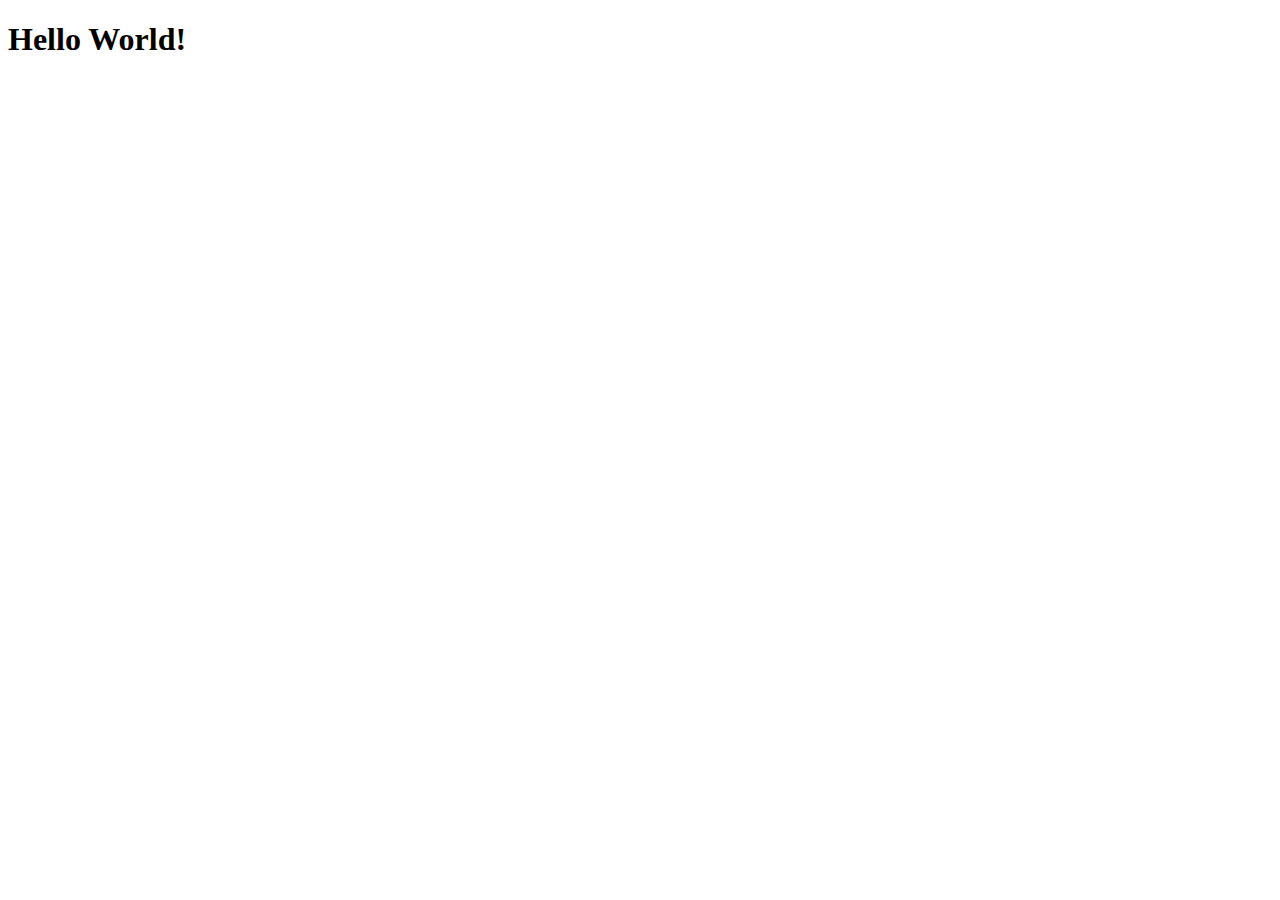
==== index.html @ 0bd21d9e "Fix: Link html to stylesheet" ====
<!DOCTYPE html>
<html lang="en">
<head>
    <meta charset="UTF-8">
    <meta name="viewport" content="width=device-width, initial-scale=1.0">
    <title>Ingenjörshistoria</title>
    <link rel="stylesheet" href="style.css">
</head>
<body>
    <header><h1>Hello World!</h1></header>
</body>
</html>
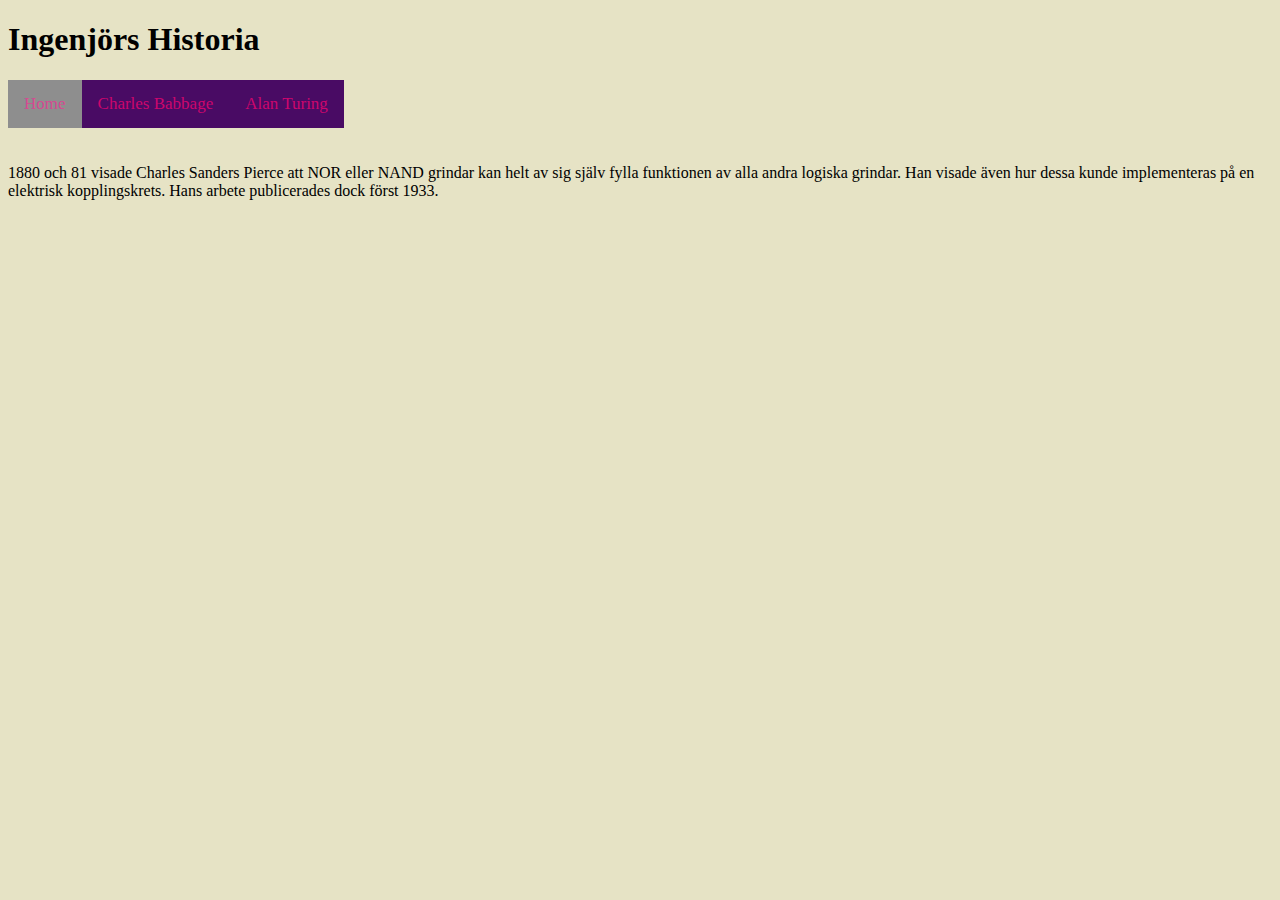
==== commit 5a164355: "Framework for styling and text body done" ====
--- a/index.html
+++ b/index.html
@@ -3,10 +3,22 @@
 <head>
     <meta charset="UTF-8">
     <meta name="viewport" content="width=device-width, initial-scale=1.0">
-    <title>Ingenjörshistoria</title>
+    <title>Ingenjörs Historia</title>
     <link rel="stylesheet" href="style.css">
 </head>
 <body>
-    <header><h1>Hello World!</h1></header>
+    <header><h1>Ingenjörs Historia</h1></header>
+    <div class="grid-container">
+        <div class="topnav">
+            <a class= "active" href="index.html">Home</a>
+            <a href="Charles Babbage.html">Charles Babbage</a>
+            <a href="Alan Turing.html">Alan Turing</a>
+        </div>
+        <div class="timeline">
+            <p>1880 och 81 visade Charles Sanders Pierce att NOR eller NAND grindar kan helt av sig själv fylla funktionen av alla andra logiska grindar. Han visade även hur dessa kunde implementeras på en elektrisk kopplingskrets. Hans arbete publicerades dock först 1933.</p>
+        </div> 
+    </div> 
+    
+    
 </body>
 </html>--- a/style.css
+++ b/style.css
@@ -0,0 +1,37 @@
+
+body {
+    background-color: rgb(230, 227, 197);
+}
+
+/* Style the links inside the navigation bar */
+.topnav a {
+    float: left;
+    color: #cd066d;
+    background-color: #490b64;
+    text-align: center;
+    padding: 14px 16px;
+    text-decoration: none;
+    font-size: 17px;
+}
+  
+/* Change the color of links on hover */  
+.topnav a:hover {
+    background-color: #5a0b64;
+    color: #cd066d;
+}
+
+.topnav a.active {
+    background-color: #8e8e8e;
+    color: #d54991;
+}
+
+.grid-container {
+    display: grid;
+    grid-template-rows: 1fr 1fr;
+}
+.textgrid {
+    display: grid;
+    grid-template-rows: 1fr 1fr;
+    grid-template-columns: 1fr 1fr;
+}
+
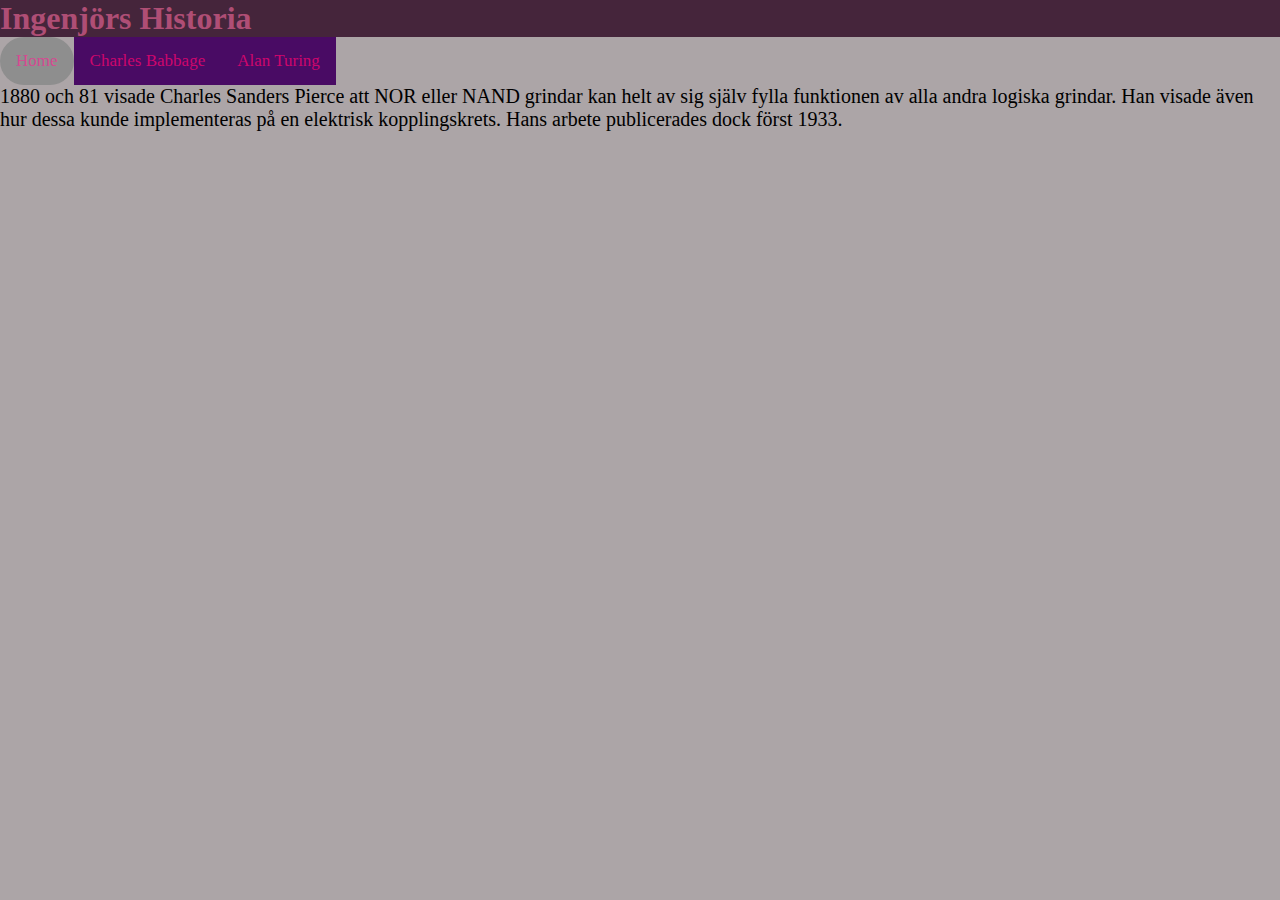
==== commit 5cca97d0: "Merge branch 'main' of https://github.com/IngenjorsHistoria/Ingenjors-Historia-Website" ====
--- a/index.html
+++ b/index.html
@@ -3,7 +3,7 @@
 <head>
     <meta charset="UTF-8">
     <meta name="viewport" content="width=device-width, initial-scale=1.0">
-    <title>Ingenjörs Historia</title>
+    <title>Ingenjörshistoria</title>
     <link rel="stylesheet" href="style.css">
 </head>
 <body>
--- a/style.css
+++ b/style.css
@@ -35,3 +35,75 @@
     grid-template-columns: 1fr 1fr;
 }
 
+@import url('https://fonts.googleapis.com/css2?family=Irish+Grover&family=Jacques+Francois+Shadow&family=Life+Savers&display=swap');
+
+* {
+    margin: 0;
+    padding: 0;
+    box-sizing: border-box;
+}
+
+body {
+    background-color: #ACA5A7;
+    font-family: 'Life Savers', serif;
+    font-size: 20px;
+}
+
+header {
+    background-color: #45253B;
+}
+
+nav {
+    display: flex;
+    flex-direction: row;
+    justify-content: space-around;
+    list-style: none;
+}
+
+nav a {
+    font-family: 'Irish Grover', cursive;
+    font-size: 48px;
+    color: #AF4E75;
+    text-shadow: 2px 2px 4px #222222;
+    width: 33%;
+    text-align: center;
+    padding: 5px;
+    text-decoration: none;
+}
+
+a.active {
+    background-color: #ACA5A7;
+    border-radius: 25px;
+    margin-bottom: -25px;
+}
+
+div.contentContainer {
+    display: flex;
+    flex-direction: row;
+    flex-wrap: wrap;
+}
+
+div.bubble {
+    background-color: #E7E6DC;
+    border-radius: 25px;
+    padding: 1em;
+    margin: 2em;
+    box-shadow: 2px 5px 2px #888888;
+    max-width: 700px;
+}
+
+div.photo {
+
+}
+
+img {
+    width: 100%;
+    height: auto;
+    border-radius: 25px;
+}
+
+h1 {
+    font-family: 'Jacques Francois Shadow', serif;
+    color: #AF4E75;
+    font-size: 32px;
+}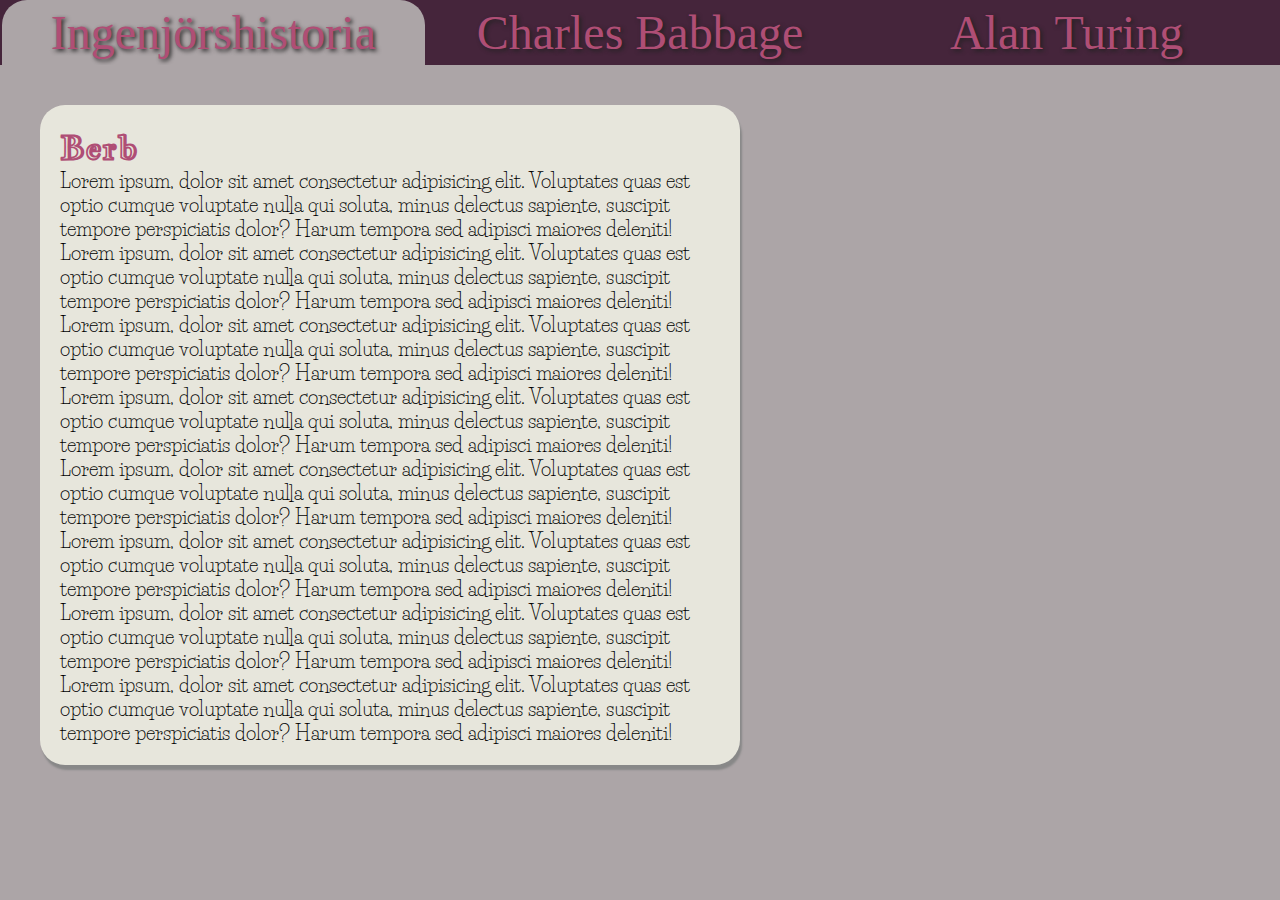
==== commit b074a2b4: "FIX: Post merge cleanup" ====
--- a/index.html
+++ b/index.html
@@ -7,18 +7,29 @@
     <link rel="stylesheet" href="style.css">
 </head>
 <body>
-    <header><h1>Ingenjörs Historia</h1></header>
-    <div class="grid-container">
-        <div class="topnav">
-            <a class= "active" href="index.html">Home</a>
+    <header>
+        <nav>
+            <a href="index.html" class="active">Ingenjörshistoria</a>
             <a href="Charles Babbage.html">Charles Babbage</a>
             <a href="Alan Turing.html">Alan Turing</a>
+        </nav>
+    </header>
+    <div class="contentContainer">
+        <div>
+            <div class="bubble">
+                <h1>Berb</h1>
+                <p>Lorem ipsum, dolor sit amet consectetur adipisicing elit. Voluptates quas est optio cumque voluptate nulla qui soluta, minus delectus sapiente, suscipit tempore perspiciatis dolor? Harum tempora sed adipisci maiores deleniti!</p>
+                <p>Lorem ipsum, dolor sit amet consectetur adipisicing elit. Voluptates quas est optio cumque voluptate nulla qui soluta, minus delectus sapiente, suscipit tempore perspiciatis dolor? Harum tempora sed adipisci maiores deleniti!</p>
+                <p>Lorem ipsum, dolor sit amet consectetur adipisicing elit. Voluptates quas est optio cumque voluptate nulla qui soluta, minus delectus sapiente, suscipit tempore perspiciatis dolor? Harum tempora sed adipisci maiores deleniti!</p>
+                <p>Lorem ipsum, dolor sit amet consectetur adipisicing elit. Voluptates quas est optio cumque voluptate nulla qui soluta, minus delectus sapiente, suscipit tempore perspiciatis dolor? Harum tempora sed adipisci maiores deleniti!</p>
+                <p>Lorem ipsum, dolor sit amet consectetur adipisicing elit. Voluptates quas est optio cumque voluptate nulla qui soluta, minus delectus sapiente, suscipit tempore perspiciatis dolor? Harum tempora sed adipisci maiores deleniti!</p>
+                <p>Lorem ipsum, dolor sit amet consectetur adipisicing elit. Voluptates quas est optio cumque voluptate nulla qui soluta, minus delectus sapiente, suscipit tempore perspiciatis dolor? Harum tempora sed adipisci maiores deleniti!</p>
+                <p>Lorem ipsum, dolor sit amet consectetur adipisicing elit. Voluptates quas est optio cumque voluptate nulla qui soluta, minus delectus sapiente, suscipit tempore perspiciatis dolor? Harum tempora sed adipisci maiores deleniti!</p>
+                <p>Lorem ipsum, dolor sit amet consectetur adipisicing elit. Voluptates quas est optio cumque voluptate nulla qui soluta, minus delectus sapiente, suscipit tempore perspiciatis dolor? Harum tempora sed adipisci maiores deleniti!</p>
+            </div>
         </div>
-        <div class="timeline">
-            <p>1880 och 81 visade Charles Sanders Pierce att NOR eller NAND grindar kan helt av sig själv fylla funktionen av alla andra logiska grindar. Han visade även hur dessa kunde implementeras på en elektrisk kopplingskrets. Hans arbete publicerades dock först 1933.</p>
-        </div> 
-    </div> 
-    
-    
+        <div>
+        </div>
+    </div>
 </body>
 </html>--- a/style.css
+++ b/style.css
@@ -1,40 +1,3 @@
-
-body {
-    background-color: rgb(230, 227, 197);
-}
-
-/* Style the links inside the navigation bar */
-.topnav a {
-    float: left;
-    color: #cd066d;
-    background-color: #490b64;
-    text-align: center;
-    padding: 14px 16px;
-    text-decoration: none;
-    font-size: 17px;
-}
-  
-/* Change the color of links on hover */  
-.topnav a:hover {
-    background-color: #5a0b64;
-    color: #cd066d;
-}
-
-.topnav a.active {
-    background-color: #8e8e8e;
-    color: #d54991;
-}
-
-.grid-container {
-    display: grid;
-    grid-template-rows: 1fr 1fr;
-}
-.textgrid {
-    display: grid;
-    grid-template-rows: 1fr 1fr;
-    grid-template-columns: 1fr 1fr;
-}
-
 @import url('https://fonts.googleapis.com/css2?family=Irish+Grover&family=Jacques+Francois+Shadow&family=Life+Savers&display=swap');
 
 * {
@@ -69,18 +32,28 @@
     text-align: center;
     padding: 5px;
     text-decoration: none;
+    border-radius: 25px;
 }
 
 a.active {
     background-color: #ACA5A7;
-    border-radius: 25px;
     margin-bottom: -25px;
 }
+
+nav a:hover {
+    color: #222222;
+    background-color: #AF4E75;
+    margin-bottom: -25px;
+}
+
 
 div.contentContainer {
     display: flex;
     flex-direction: row;
     flex-wrap: wrap;
+    background-color: #ACA5A7;
+    position: relative;
+    z-index: 1;
 }
 
 div.bubble {
@@ -92,15 +65,17 @@
     max-width: 700px;
 }
 
-div.photo {
-
-}
-
 img {
     width: 100%;
     height: auto;
     border-radius: 25px;
+    margin-top: -50%;
 }
+
+div.photo {
+    margin-top: 45%;
+}
+
 
 h1 {
     font-family: 'Jacques Francois Shadow', serif;
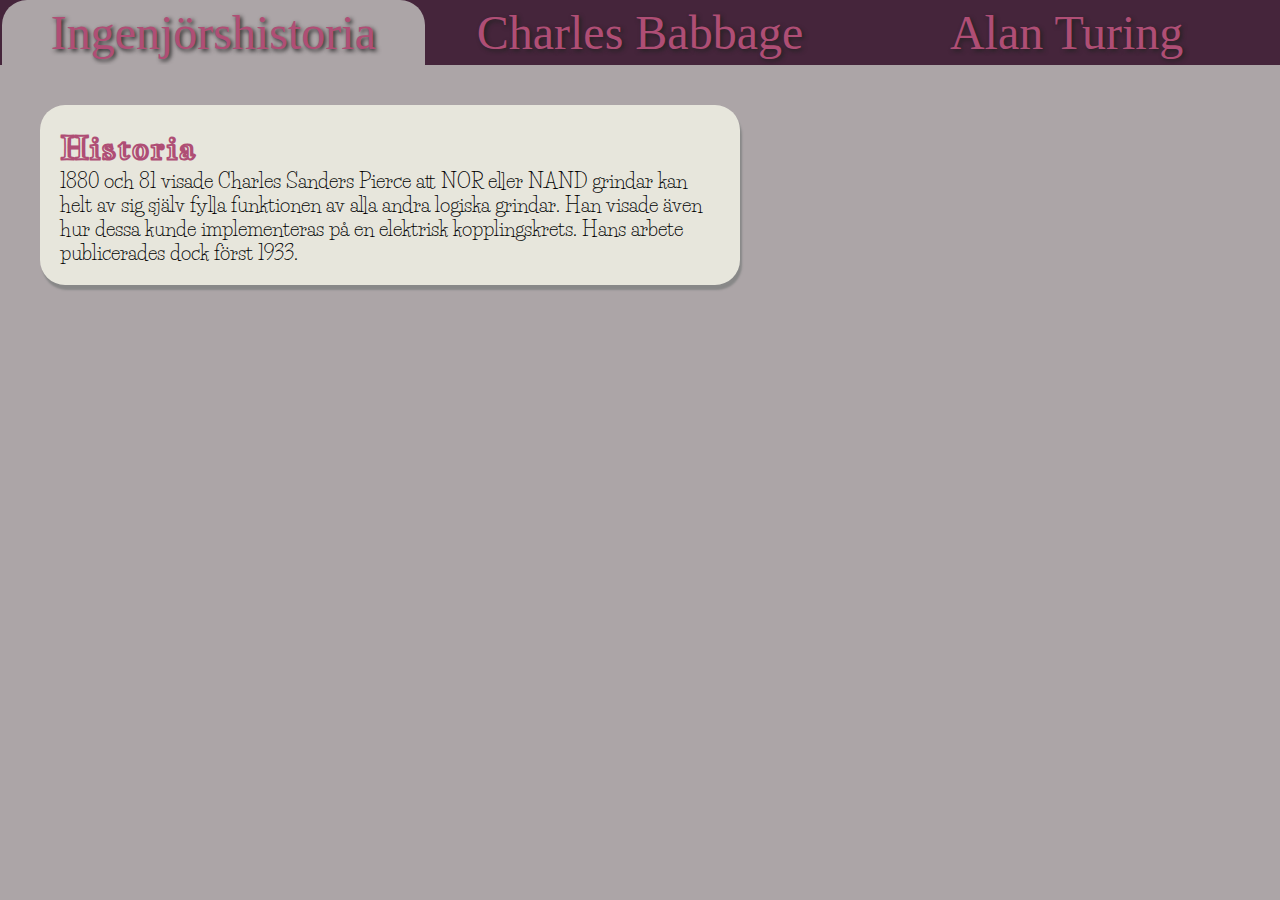
==== commit a51302ed: "Charles Sanders Pierce delen av historia klar" ====
--- a/index.html
+++ b/index.html
@@ -17,15 +17,8 @@
     <div class="contentContainer">
         <div>
             <div class="bubble">
-                <h1>Berb</h1>
-                <p>Lorem ipsum, dolor sit amet consectetur adipisicing elit. Voluptates quas est optio cumque voluptate nulla qui soluta, minus delectus sapiente, suscipit tempore perspiciatis dolor? Harum tempora sed adipisci maiores deleniti!</p>
-                <p>Lorem ipsum, dolor sit amet consectetur adipisicing elit. Voluptates quas est optio cumque voluptate nulla qui soluta, minus delectus sapiente, suscipit tempore perspiciatis dolor? Harum tempora sed adipisci maiores deleniti!</p>
-                <p>Lorem ipsum, dolor sit amet consectetur adipisicing elit. Voluptates quas est optio cumque voluptate nulla qui soluta, minus delectus sapiente, suscipit tempore perspiciatis dolor? Harum tempora sed adipisci maiores deleniti!</p>
-                <p>Lorem ipsum, dolor sit amet consectetur adipisicing elit. Voluptates quas est optio cumque voluptate nulla qui soluta, minus delectus sapiente, suscipit tempore perspiciatis dolor? Harum tempora sed adipisci maiores deleniti!</p>
-                <p>Lorem ipsum, dolor sit amet consectetur adipisicing elit. Voluptates quas est optio cumque voluptate nulla qui soluta, minus delectus sapiente, suscipit tempore perspiciatis dolor? Harum tempora sed adipisci maiores deleniti!</p>
-                <p>Lorem ipsum, dolor sit amet consectetur adipisicing elit. Voluptates quas est optio cumque voluptate nulla qui soluta, minus delectus sapiente, suscipit tempore perspiciatis dolor? Harum tempora sed adipisci maiores deleniti!</p>
-                <p>Lorem ipsum, dolor sit amet consectetur adipisicing elit. Voluptates quas est optio cumque voluptate nulla qui soluta, minus delectus sapiente, suscipit tempore perspiciatis dolor? Harum tempora sed adipisci maiores deleniti!</p>
-                <p>Lorem ipsum, dolor sit amet consectetur adipisicing elit. Voluptates quas est optio cumque voluptate nulla qui soluta, minus delectus sapiente, suscipit tempore perspiciatis dolor? Harum tempora sed adipisci maiores deleniti!</p>
+                <h1>Historia</h1>
+                <p>1880 och 81 visade Charles Sanders Pierce att NOR eller NAND grindar kan helt av sig själv fylla funktionen av alla andra logiska grindar. Han visade även hur dessa kunde implementeras på en elektrisk kopplingskrets. Hans arbete publicerades dock först 1933.</p>
             </div>
         </div>
         <div>
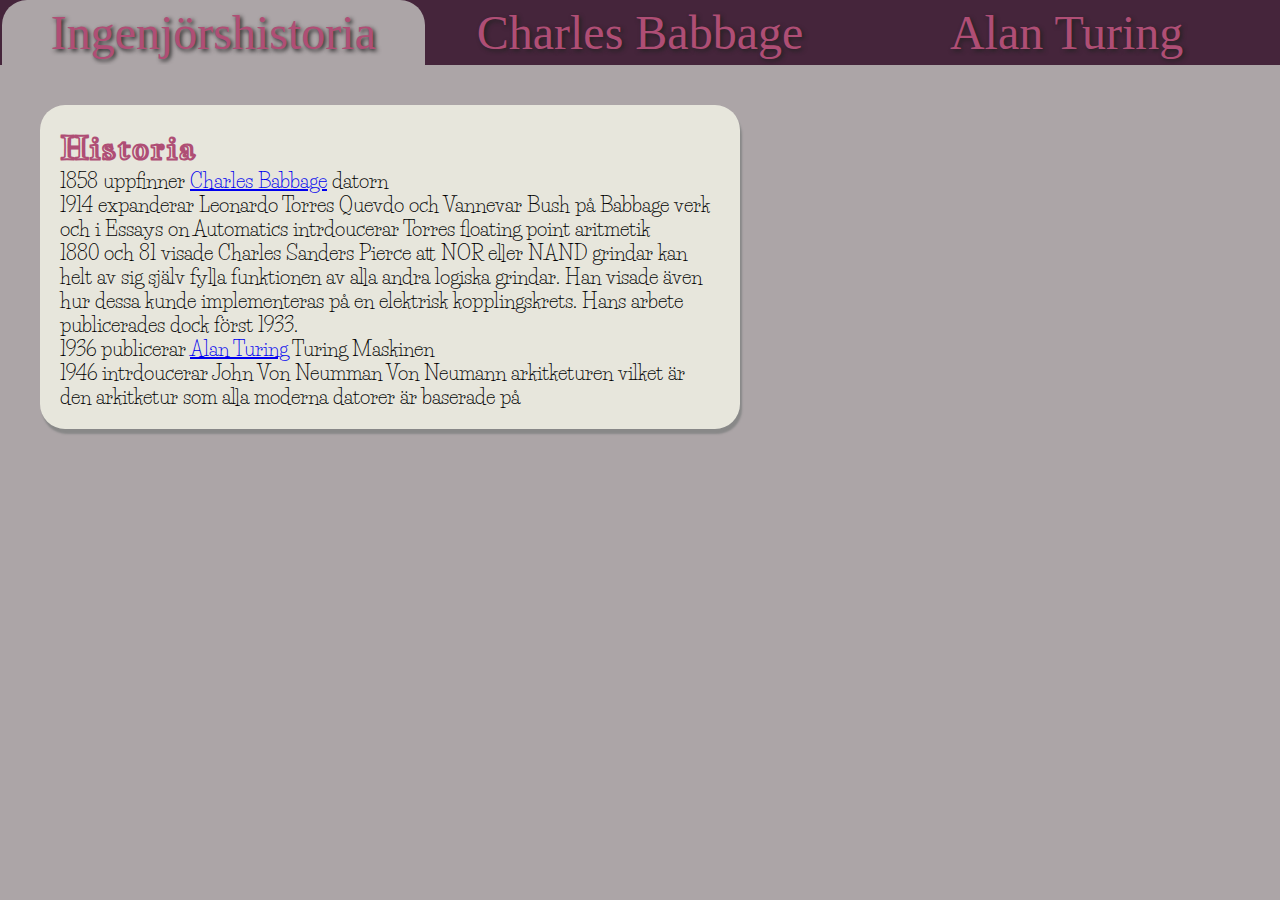
==== commit 1fcfaf1f: "General history finnished" ====
--- a/index.html
+++ b/index.html
@@ -18,7 +18,11 @@
         <div>
             <div class="bubble">
                 <h1>Historia</h1>
+                <p>1858 uppfinner <a href="Charles Babbage.html">Charles Babbage</a> datorn</p>
+                <p>1914 expanderar Leonardo Torres Quevdo och Vannevar Bush på Babbage verk och i Essays on Automatics intrdoucerar Torres floating point aritmetik</p>
                 <p>1880 och 81 visade Charles Sanders Pierce att NOR eller NAND grindar kan helt av sig själv fylla funktionen av alla andra logiska grindar. Han visade även hur dessa kunde implementeras på en elektrisk kopplingskrets. Hans arbete publicerades dock först 1933.</p>
+                <p>1936 publicerar <a href="Alan Turing.html">Alan Turing</a> Turing Maskinen</p>
+                <p>1946 intrdoucerar John Von Neumman Von Neumann arkitketuren vilket är den arkitketur som alla moderna datorer är baserade på</p>
             </div>
         </div>
         <div>
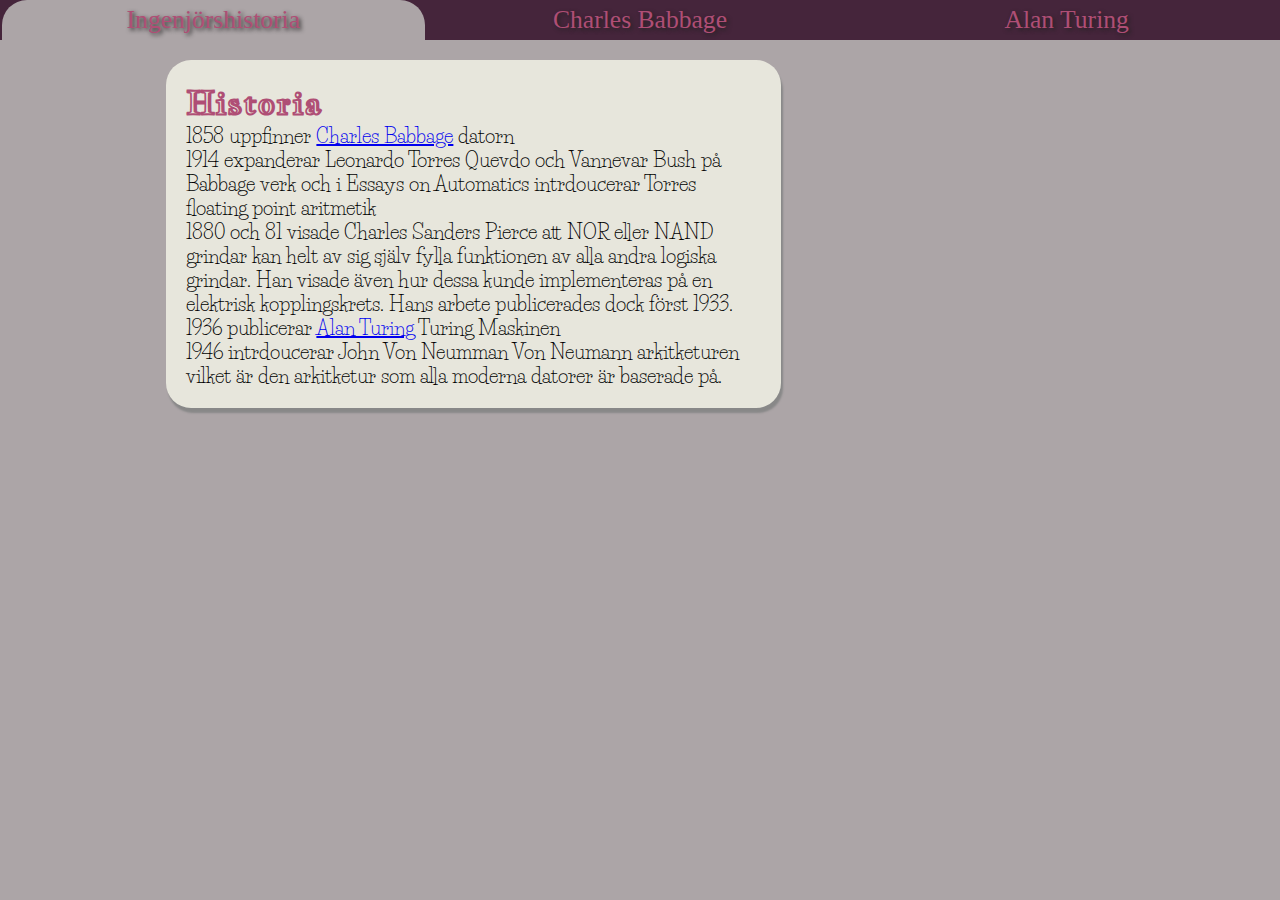
==== commit d20ba15c: "Testing branch protection" ====
--- a/index.html
+++ b/index.html
@@ -22,7 +22,7 @@
                 <p>1914 expanderar Leonardo Torres Quevdo och Vannevar Bush på Babbage verk och i Essays on Automatics intrdoucerar Torres floating point aritmetik</p>
                 <p>1880 och 81 visade Charles Sanders Pierce att NOR eller NAND grindar kan helt av sig själv fylla funktionen av alla andra logiska grindar. Han visade även hur dessa kunde implementeras på en elektrisk kopplingskrets. Hans arbete publicerades dock först 1933.</p>
                 <p>1936 publicerar <a href="Alan Turing.html">Alan Turing</a> Turing Maskinen</p>
-                <p>1946 intrdoucerar John Von Neumman Von Neumann arkitketuren vilket är den arkitketur som alla moderna datorer är baserade på</p>
+                <p>1946 intrdoucerar John Von Neumman Von Neumann arkitketuren vilket är den arkitketur som alla moderna datorer är baserade på.</p>
             </div>
         </div>
         <div>
--- a/style.css
+++ b/style.css
@@ -14,6 +14,7 @@
 
 header {
     background-color: #45253B;
+    width: 100vw;
 }
 
 nav {
@@ -25,7 +26,7 @@
 
 nav a {
     font-family: 'Irish Grover', cursive;
-    font-size: 48px;
+    font-size: 2vw;
     color: #AF4E75;
     text-shadow: 2px 2px 4px #222222;
     width: 33%;
@@ -54,15 +55,17 @@
     background-color: #ACA5A7;
     position: relative;
     z-index: 1;
+    justify-content: space-around;
 }
 
 div.bubble {
     background-color: #E7E6DC;
     border-radius: 25px;
     padding: 1em;
-    margin: 2em;
+    margin-top: 1em;
     box-shadow: 2px 5px 2px #888888;
-    max-width: 700px;
+    width: 48vw;
+    min-width: 400px;
 }
 
 img {
@@ -73,7 +76,7 @@
 }
 
 div.photo {
-    margin-top: 45%;
+    margin-top: 50%;
 }
 
 
@@ -81,4 +84,41 @@
     font-family: 'Jacques Francois Shadow', serif;
     color: #AF4E75;
     font-size: 32px;
+}
+
+@media (max-Width: 750px){
+    nav {
+        flex-direction: column;
+        align-items: center;
+    }
+    nav a {
+        font-size: 1rem;
+        width: 100%;
+        margin: 0;
+    }
+    a.active {
+        margin: 0;
+    }
+    div.contentContainer {
+        width: 100vw;
+    }
+    div {
+        width: 100vw;
+        margin-right: 0;
+        margin-left: 0;
+    }
+    div.bubble {
+        min-width: 0;
+        margin-left: 0;
+        margin-right: 0;
+        width: 100vw;
+        border-radius: 3px;
+    }
+    div.photo {
+        margin-top: 0;
+    }
+    img {
+        margin: 0;
+        max-width: 100vw;
+    }
 }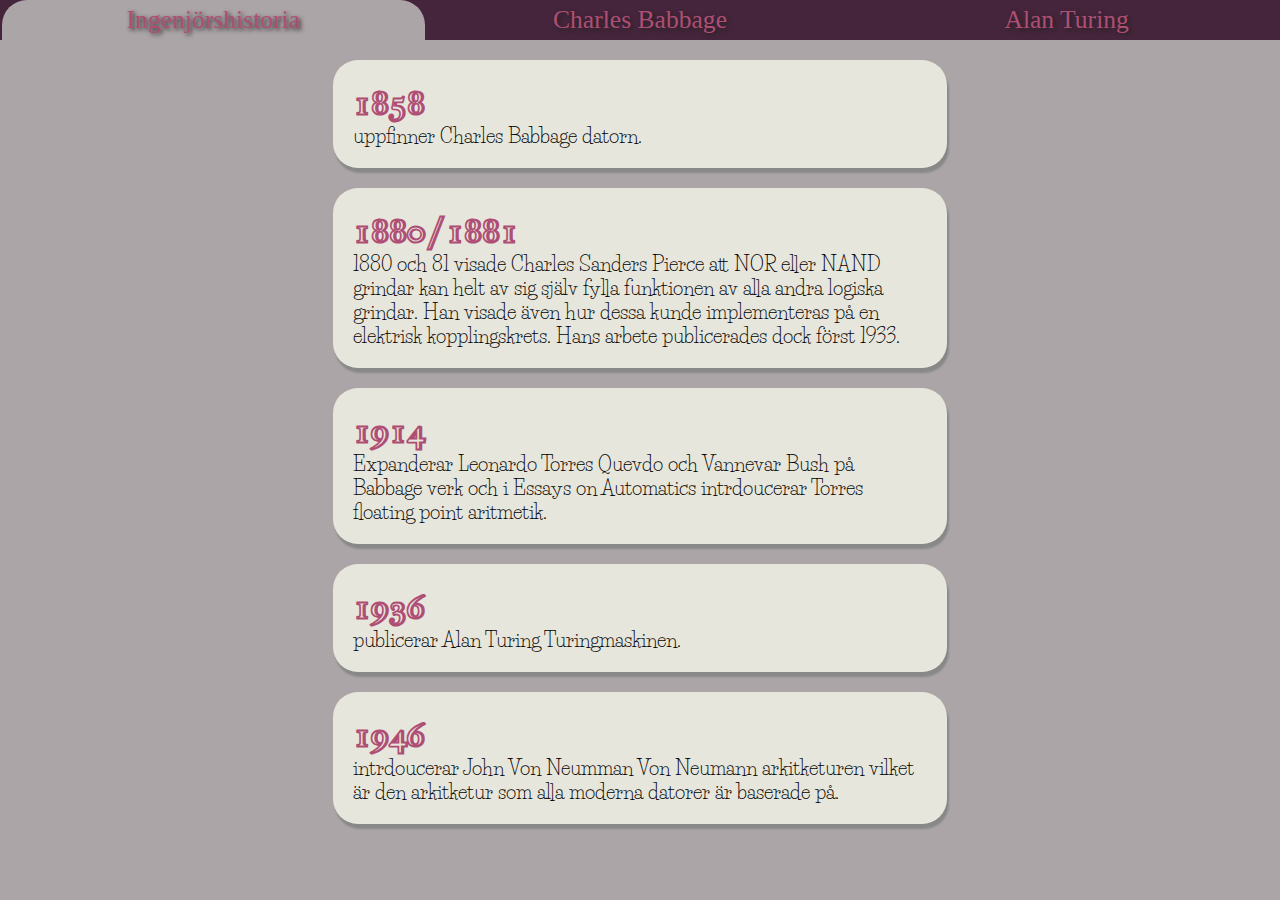
==== commit 6ecb3585: "TWEAK: Changed layout of Ingenjörshistoria" ====
--- a/index.html
+++ b/index.html
@@ -16,16 +16,27 @@
     </header>
     <div class="contentContainer">
         <div>
+
             <div class="bubble">
-                <h1>Historia</h1>
-                <p>1858 uppfinner <a href="Charles Babbage.html">Charles Babbage</a> datorn</p>
-                <p>1914 expanderar Leonardo Torres Quevdo och Vannevar Bush på Babbage verk och i Essays on Automatics intrdoucerar Torres floating point aritmetik</p>
+                <h1>1858</h1>
+                <p>uppfinner Charles Babbage datorn.</p>
+            </div>
+            <div class="bubble">
+                <h1>1880/1881</h1>
                 <p>1880 och 81 visade Charles Sanders Pierce att NOR eller NAND grindar kan helt av sig själv fylla funktionen av alla andra logiska grindar. Han visade även hur dessa kunde implementeras på en elektrisk kopplingskrets. Hans arbete publicerades dock först 1933.</p>
-                <p>1936 publicerar <a href="Alan Turing.html">Alan Turing</a> Turing Maskinen</p>
-                <p>1946 intrdoucerar John Von Neumman Von Neumann arkitketuren vilket är den arkitketur som alla moderna datorer är baserade på.</p>
             </div>
-        </div>
-        <div>
+            <div class="bubble">
+                <h1>1914</h1>
+                <p>Expanderar Leonardo Torres Quevdo och Vannevar Bush på Babbage verk och i Essays on Automatics intrdoucerar Torres floating point aritmetik.</p>
+            </div>
+            <div class="bubble">
+                <h1>1936</h1>
+                <p>publicerar Alan Turing Turingmaskinen.</p>
+            </div>
+            <div class="bubble">
+                <h1>1946</h1>
+                <p>intrdoucerar John Von Neumman Von Neumann arkitketuren vilket är den arkitketur som alla moderna datorer är baserade på.</p>
+            </div>
         </div>
     </div>
 </body>
